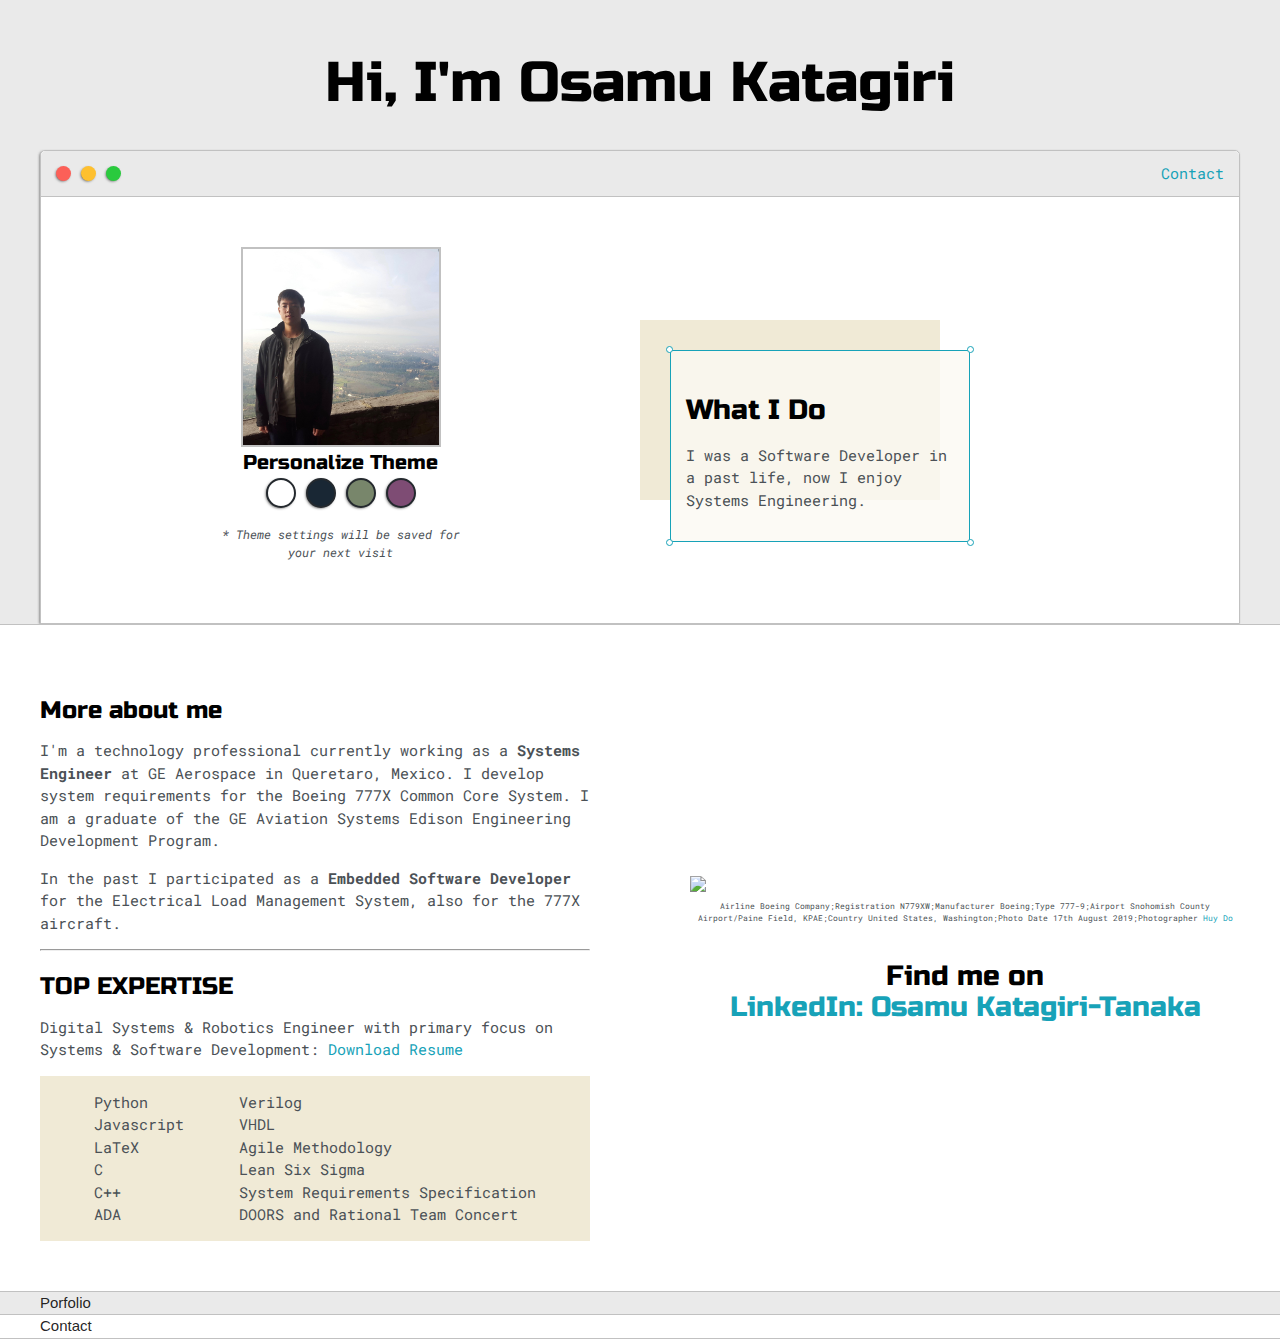
==== index.html @ 232be029 "About Section" ====
<!DOCTYPE html>
<html lang="en">
<head>
  <meta http-equiv="Content-Type" content="text/html; charset=UTF-8"/>
  <meta name="viewport" content="width=device-width, initial-scale=1, maximum-scale=1.0"/>
  <title>Osamu Katagiri</title>

  <!-- CSS  -->
  <link href="https://fonts.googleapis.com/icon?family=Material+Icons" rel="stylesheet">
  <link href="css/materialize.css" type="text/css" rel="stylesheet" media="screen,projection"/>
  <link href="css/style.css" type="text/css" rel="stylesheet" media="screen,projection"/>
  
  <link href="https://fonts.googleapis.com/css2?family=Russo+One&display=swap" rel="stylesheet">
  <link href="https://fonts.googleapis.com/css2?family=Roboto+Mono:wght@500&family=Russo+One&display=swap" rel="stylesheet">
  <link rel="stylesheet" type="text/css" href="css/default.css">
</head>

<body>

  <section class="s1">
    <div class="main-container">

      <div class="greeting-wrapper">
        <h1>Hi, I'm Osamu Katagiri</h1>
      </div>

      <div class="intro-wrapper">
        <div class="nav-wrapper">

          <div class="dots-wrapper">
            <div id="dot-1" class="browser-dot"></div>
            <div id="dot-2" class="browser-dot"></div>
            <div id="dot-3" class="browser-dot"></div>
          </div>

          <ul id="navigation">
            <li><a href="#">Contact</a></li>
          </ul>
        </div>

        <div class="left-column">
          <img id="profile_pic" src="images/meFiesole.jpg">
          <h5 style="text-align: center; line-height: 0;">Personalize Theme</h5>

          <div id="theme-options-wrapper">
            <div id="light-mode" class="theme-dot"></div>
            <div id="blue-mode" class="theme-dot"></div>
            <div id="green-mode" class="theme-dot"></div>
            <div id="purple-mode" class="theme-dot"></div>
          </div>

          <p id="settings-note">* Theme settings will be saved for<br>your next visit</p>
        </div>

        <div class="right-column">

          <div id="preview-shadow">
            <div id="preview">
                <div id="corner-tl" class="corner"></div>
                <div id="corner-tr" class="corner"></div>
                <h3>What I Do</h3>
                <p>I was a Software Developer in a past life, now I enjoy Systems Engineering.</p>
                <div id="corner-br" class="corner"></div>
                <div id="corner-bl" class="corner"></div>
            </div>
          </div>
        </div>
      </div>
    </div>
  </section>

  <section class="s2">
    <div class="main-container">
      <div class="about-wrapper">
        <div class="about-me">
          <h4>More about me</h4>
          <p>I'm a technology professional currently working as a <b>Systems Engineer</b> at GE Aerospace in Queretaro, Mexico. I develop system requirements for the Boeing 777X Common Core System. I am a graduate of the GE Aviation Systems Edison Engineering Development Program.</p>
          <p>In the past I participated as a <b>Embedded Software Developer</b> for the Electrical Load Management System, also for the 777X aircraft.</p>

          <hr>

          <h4>TOP EXPERTISE</h4>
          <p>Digital Systems & Robotics Engineer with primary focus on Systems & Software Development: <a target="_blank" href="pdf/CV_OsamuKatagiri_Nov2022.pdf">Download Resume</a></p>

          <div id="skills">
            <ul>
              <li>Python</li>
              <li>Javascript</li>
              <li>LaTeX</li>
              <li>C</li>
              <li>C++</li>
              <li>ADA</li>
            </ul>

            <ul>
              <li>Verilog</li>
              <li>VHDL</li>
              <li>Agile Methodology</li>
              <li>Lean Six Sigma</li>
              <li>System Requirements Specification</li>
              <li>DOORS and Rational Team Concert</li>
            </ul>
          </div>
        </div>

        <div class="social-links">
          <img id="social_img" src="images/Boeing_777_9X_20.jpg">
          <p style="font-size: 8px;">Airline Boeing Company;Registration N779XW;Manufacturer Boeing;Type 777-9;Airport Snohomish County Airport/Paine Field, KPAE;Country United States, Washington;Photo Date 17th August 2019;Photographer <a target="_blank" href="https://www.v1images.com/photographer/huy-do/">Huy Do</a></p>
          <h3>Find me on <br> <a target="_blank" href="https://www.linkedin.com/in/osamu-k-84b2b940">LinkedIn: Osamu Katagiri-Tanaka</a></h3>
        </div>
      </div>
    </div>
  </section>

  <section class="s1">
    <div class="main-container">
      Porfolio
    </div>
  </section>

  <section class="s2">
    <div class="main-container">
      Contact
    </div>
  </section>

  <!--  Scripts-->
  <script src="https://code.jquery.com/jquery-2.1.1.min.js"></script>
  <script src="js/materialize.js"></script>
  <script src="js/init.js"></script>

  </body>
</html>
---- css/style.css ----
/* Custom Stylesheet */
/**
 * Use this file to override Materialize files so you can update
 * the core Materialize files in the future
 *
 * Made By MaterializeCSS.com
 */

.icon-block {
  padding: 0 15px;
}
.icon-block .material-icons {
	font-size: inherit;
}
---- css/default.css ----
:root{
    --mainColor:#eaeaea;
    --secondaryColor:#fff;

    --borderColor:#c1c1c1;

    --mainText:black;
    --secondaryText:#4b5156;

    --themeDotBorder:#24292e;

    --previewBg:rgb(251,249,243,0.8);
    --lightBlue:#17a2b8;
    --previewShadow:#f0ead6;
}

html, body{
    padding: 0;
    margin: 0;
}

h1, h2, h3, h4, h5, h6, strong{
    color: var(--mainText);
    font-family: 'Russo One', sans-serif;
    font-weight: 500;
}

p, li, span, label, input, textarea{
    color: var(--secondaryText);
    font-family: 'Roboto Mono', monospace;
}

a{
    text-decoration: none;
    color: var(--lightBlue);
}

ul{
    list-style: none;
}

h1 {font-size: 56px;}
h2 {font-size: 36px;}
h3 {font-size: 28px;}
h4 {font-size: 24px;}
h5 {font-size: 20px;}
h6 {font-size: 16px;}

.s1{
    background-color: var(--mainColor);
    border-bottom: 1px solid var(--borderColor);
    overflow: auto;
}

.s2{
    background-color: var(--secondaryColor);
    border-bottom: 1px solid var(--borderColor);
    overflow: auto;
}

.main-container{
    width: 1200px;
    margin: 0 auto;
}

.greeting-wrapper{
    display: grid;
    text-align: center;
    align-content: center;
    min-height: 10em;
}

.intro-wrapper{
    background-color: var(--secondaryColor);
    border: 1px solid var(--borderColor);
    border-radius: 5px 5px 0 0;

    -webkit-box-shadow: -1px 1px 3px -1px rgba(0,0,0,0.75);
    -moz-box-shadow: -1px 1px 3px -1px rgba(0,0,0,0.75);
    box-shadow: -1px 1px 3px -1px rgba(0,0,0,0.75);

    display: grid;
    grid-template-columns: 1fr 1fr;
    grid-template-areas:
        'nav-wrapper nav-wrapper'
        'left-column right-column'
    ;
}

.nav-wrapper{
    border-radius: 5px 5px 0 0;
    grid-area: nav-wrapper;
    border-bottom: 1px solid var(--borderColor);
    display: flex;
    justify-content: space-between;
    align-items: center;
    background-color: var(--mainColor);
}

#navigation{
    margin: 0;
    padding: 10px;
}

#navigation li{
    display: inline-block;
    margin-right: 5px;
    margin-left: 5px;
}

.dots-wrapper{
    display: flex;
    padding: 10px;
}

#dot-1{
    background-color: #fc6058;
}

#dot-2{
    background-color: #fec02f;
}

#dot-3{
    background-color: #2aca3e;
}

.browser-dot{
    background-color: black;
    height: 15px;
    width: 15px;
    border-radius: 50%;
    margin: 5px;

    -webkit-box-shadow: -1px 1px 3px -1px rgba(0,0,0,0.75);
    -moz-box-shadow: -1px 1px 3px -1px rgba(0,0,0,0.75);
    box-shadow: -1px 1px 3px -1px rgba(0,0,0,0.75);
}

.left-column{
    grid-area: left-column;
    padding-top: 50px;
    padding-bottom: 50px;
}

#profile_pic{
    display: block;
    margin: 0 auto;

    height: 200px;
    width: 200px;
    object-fit: cover;
    border: 2px solid var(--borderColor);
}

#theme-options-wrapper{
    display: flex;
    justify-content: center;
}

.theme-dot{
    height: 30px;
    width: 30px;
    background-color: black;
	border-radius: 50%;

    margin: 5px;
    border: 2px solid var(--themeDotBorder);

    -webkit-box-shadow: -1px 1px 3px -1px rgba(0,0,0,0.75);
    -moz-box-shadow: -1px 1px 3px -1px rgba(0,0,0,0.75);
    box-shadow: -1px 1px 3px -1px rgba(0,0,0,0.75);

    cursor: pointer;
}

.theme-dot:hover{
    height: 35px;
    width: 35px;
    border-width: 5px;
}

#light-mode{
    background-color: #fff;
}

#blue-mode{
    background-color: #192734;
}

#green-mode{
    background-color: #78866b;
}

#purple-mode{
    background-color: #7e4c74;
}

#settings-note{
    font-size: 12px;
    font-style: italic;
    text-align: center;
}

.right-column{
    grid-area: right-column;
    display: grid;
    align-content: center;

    padding-top: 50px;
    padding-bottom: 50px;
}

#preview-shadow{
    background-color: var(--previewShadow);
    width: 300px;
    height: 180px;
    padding-left: 30px;
    padding-top: 30px;
}

#preview{
    width: 300px;
    border: 1.5px solid var(--lightBlue);
    background-color: var(--previewBg);
    padding: 15px;
    position: relative;
}

.corner{
    width: 7px;
    height: 7px;
    border-radius: 50%;
    border: 1.5px solid var(--lightBlue);
    background-color: #fff;
    position: absolute;
}

#corner-tl{
    top: -5px;
    left: -5px;
}

#corner-tr{
    top: -5px;
    right: -5px;
}

#corner-br{
    bottom: -5px;
    right: -5px;
}

#corner-bl{
    bottom: -5px;
    left: -5px;
}

.about-wrapper{
    display: grid;
    grid-template-columns: repeat(auto-fit, minmax(320px, 1fr));
    padding-top: 50px;
    padding-bottom: 50px;
    gap: 100px;
}

#skills{
    display: flex;
    justify-content: space-evenly;
    background-color: var(--previewShadow);
}

.social-links{
    display: grid;
    align-content: center;
    text-align: center;
}

#social_img{
    width: 100%;
}

@media screen and (max-width: 1200px) {
    .main-container{
        width: 95%;
    }
}

@media screen and (max-width: 800px) {
    .intro-wrapper{
        grid-template-columns: 1fr;
        grid-template-areas:
            'nav-wrapper'
            'left-column'
            'right-column'
        ;
    }

    .right-column{
        justify-content: center;
    }
}
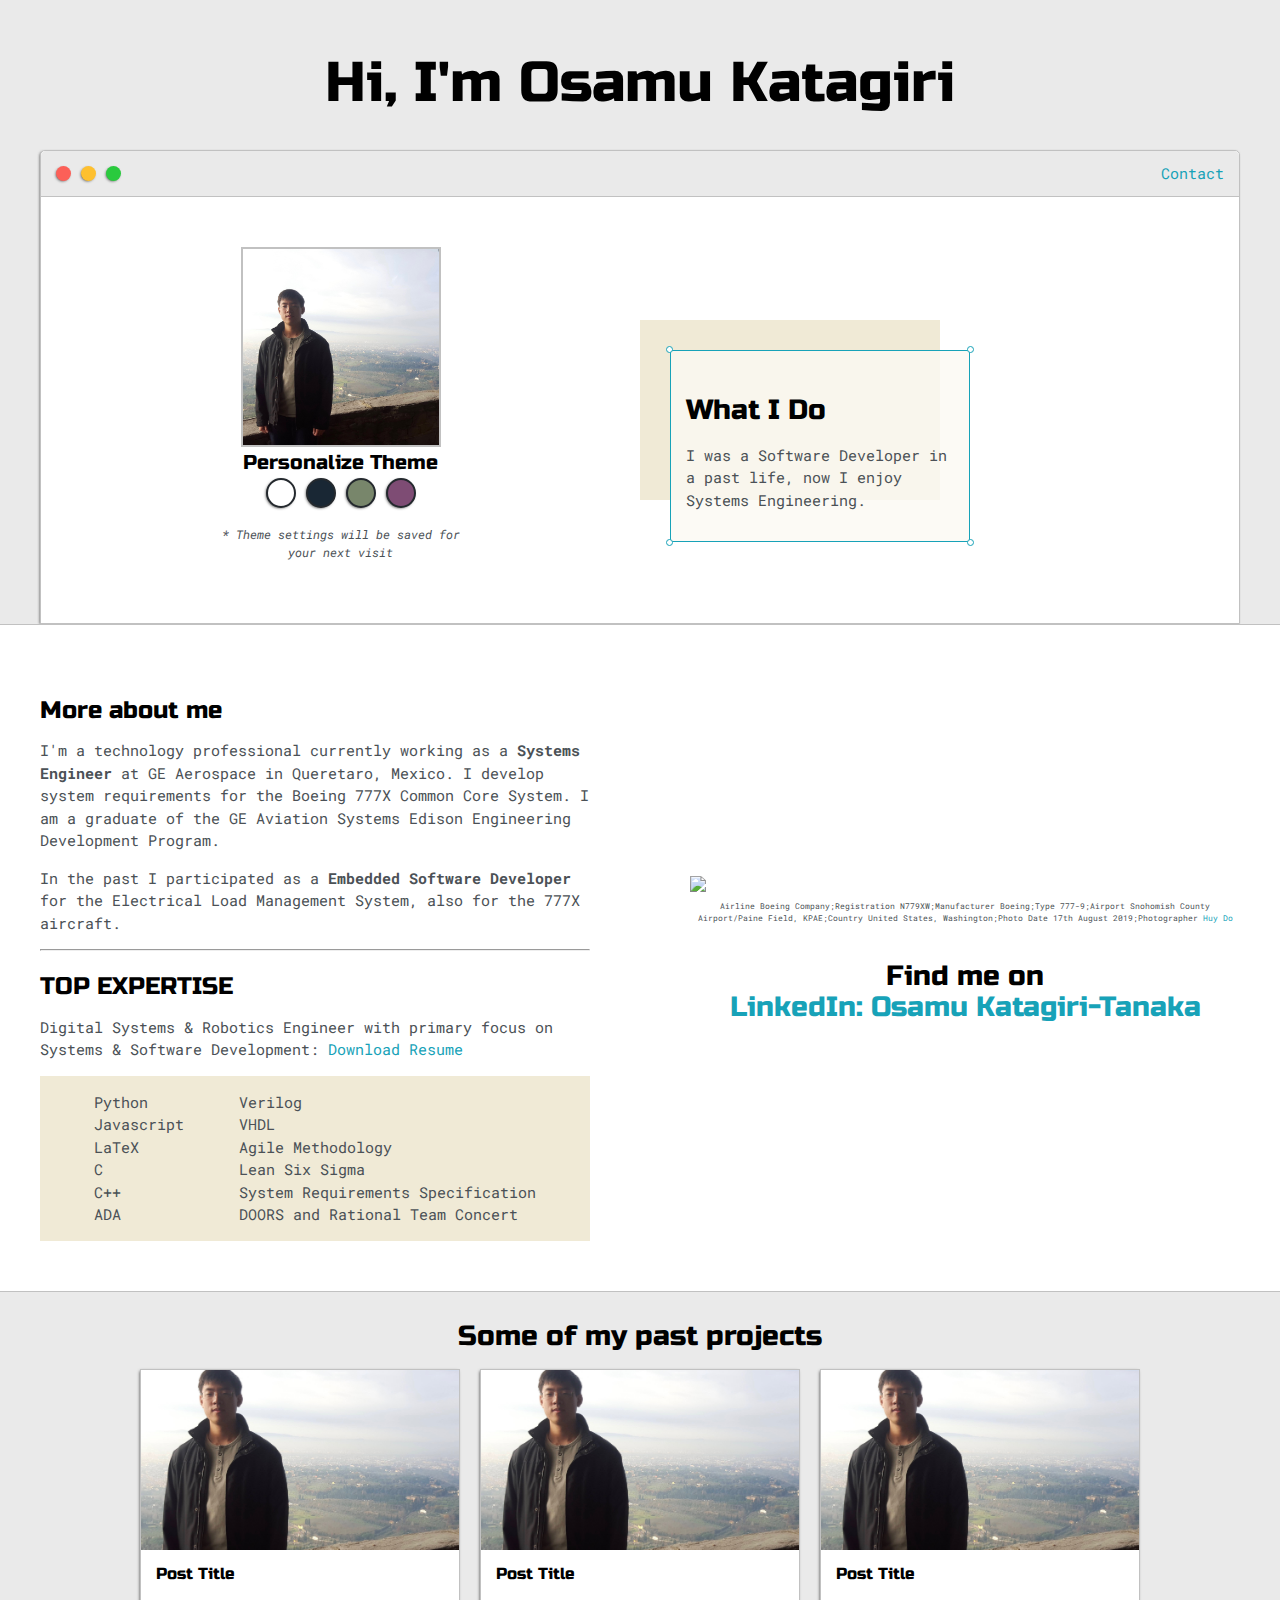
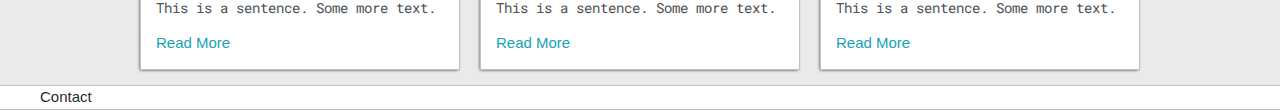
==== commit 6156cfd8: "portfolio template" ====
--- a/index.html
+++ b/index.html
@@ -114,7 +114,44 @@
 
   <section class="s1">
     <div class="main-container">
-      Porfolio
+      <h3 style="text-align: center; ">Some of my past projects</h3>
+
+      <div class="post-wrapper">
+
+        <div>
+          <div class="post">
+            <img class="thumbnail" src="images/meFiesole.jpg">
+            <div class="post-preview">
+              <h6 class="post-title">Post Title</h6>
+              <p class="post-intro">This is a sentence. Some more text.</p>
+              <a href="#">Read More</a>
+            </div>
+          </div>
+        </div>
+
+        <div>
+          <div class="post">
+            <img class="thumbnail" src="images/meFiesole.jpg">
+            <div class="post-preview">
+              <h6 class="post-title">Post Title</h6>
+              <p class="post-intro">This is a sentence. Some more text.</p>
+              <a href="#">Read More</a>
+            </div>
+          </div>
+        </div>
+
+        <div>
+          <div class="post">
+            <img class="thumbnail" src="images/meFiesole.jpg">
+            <div class="post-preview">
+              <h6 class="post-title">Post Title</h6>
+              <p class="post-intro">This is a sentence. Some more text.</p>
+              <a href="#">Read More</a>
+            </div>
+          </div>
+        </div>
+
+      </div>
     </div>
   </section>
 
--- a/css/default.css
+++ b/css/default.css
@@ -278,6 +278,43 @@
 
 #social_img{
     width: 100%;
+}
+
+.post-wrapper{
+    display: grid;
+    grid-template-columns: repeat(auto-fit, 320px);
+    gap: 20px;
+    justify-content: center;
+    padding-bottom: 15px;
+}
+
+.post{
+    border: 1px solid var(--borderColor);
+    -webkit-box-shadow: -1px 1px 3px -1px rgba(0,0,0,0.75);
+    -moz-box-shadow: -1px 1px 3px -1px rgba(0,0,0,0.75);
+    box-shadow: -1px 1px 3px -1px rgba(0,0,0,0.75);
+}
+
+.thumbnail{
+    display: block;
+    width: 100%;
+    height: 180px;
+    object-fit: cover;
+}
+
+.post-preview{
+    background-color: #fff;
+    padding: 15px;
+}
+
+.post-title{
+    color: black;
+    margin: 0;
+}
+
+.post-intro{
+    color: #4b5156;
+    font-size: 14px;
 }
 
 @media screen and (max-width: 1200px) {
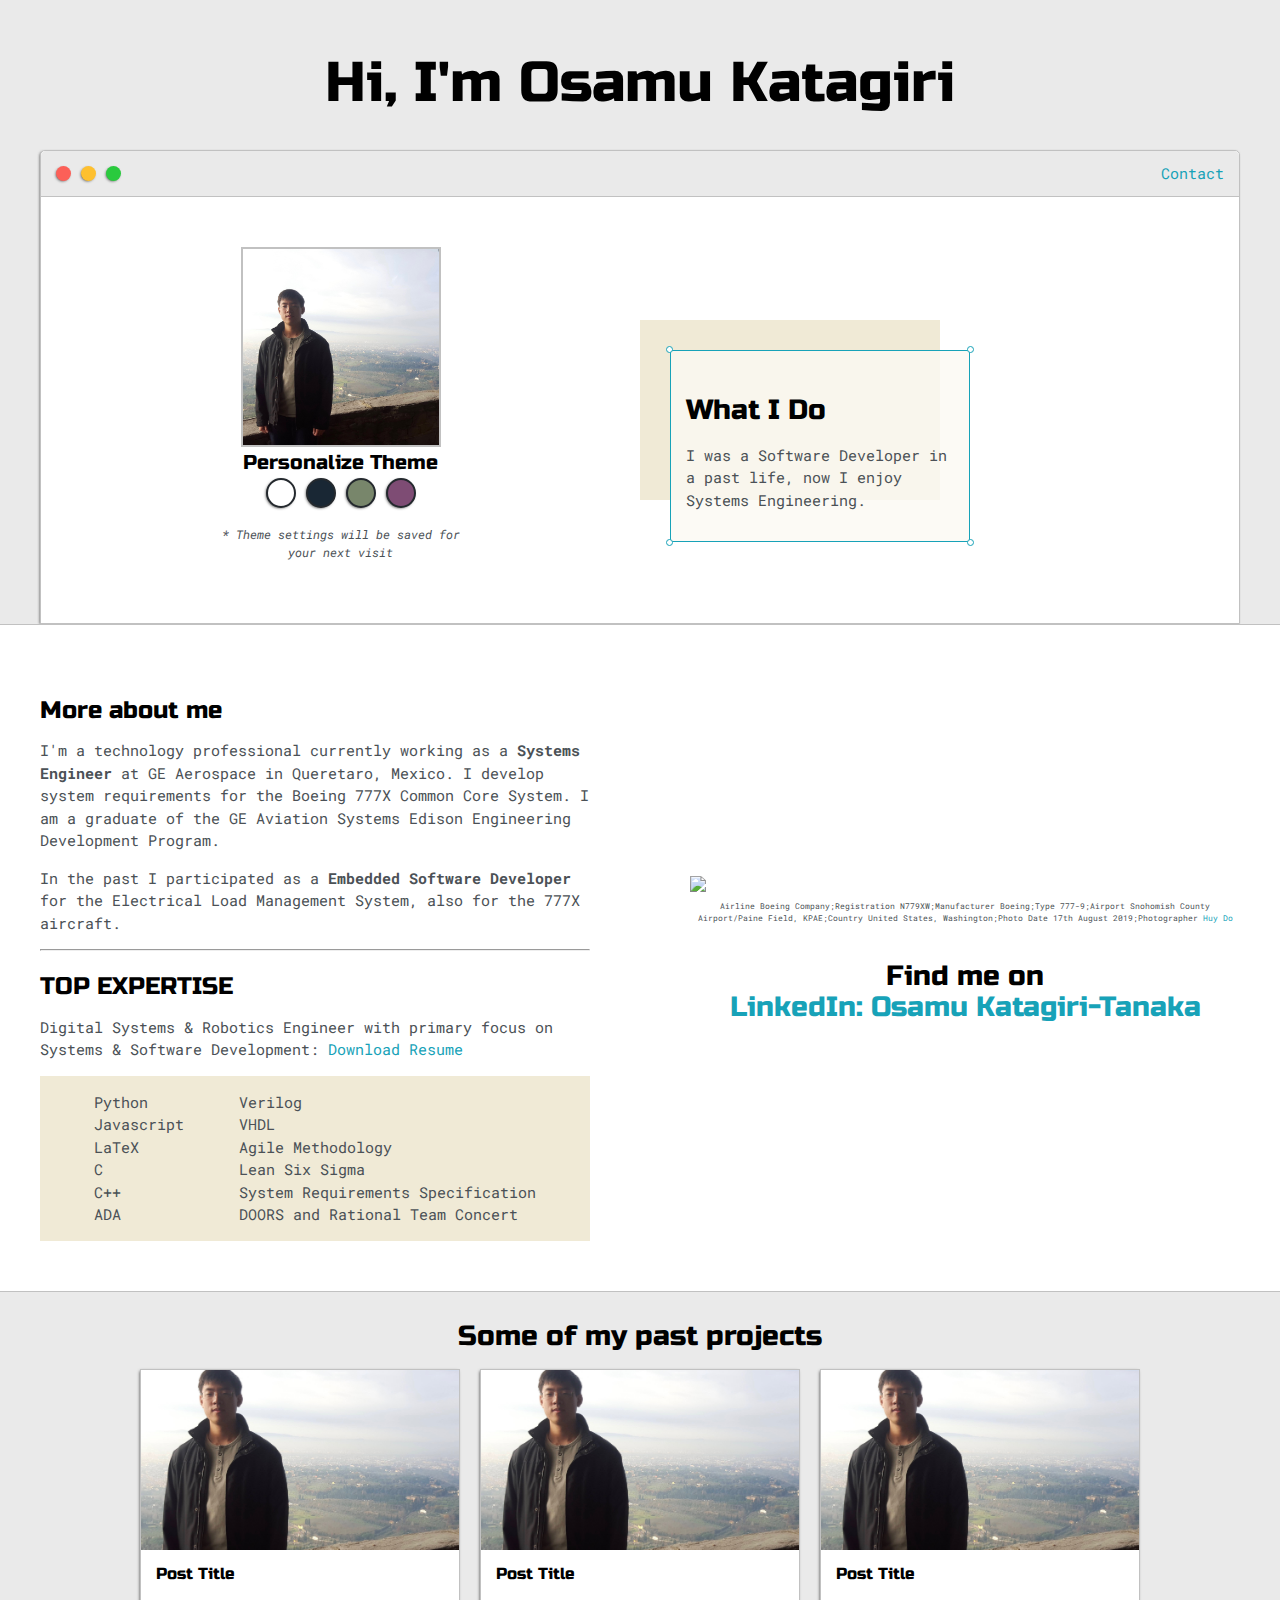
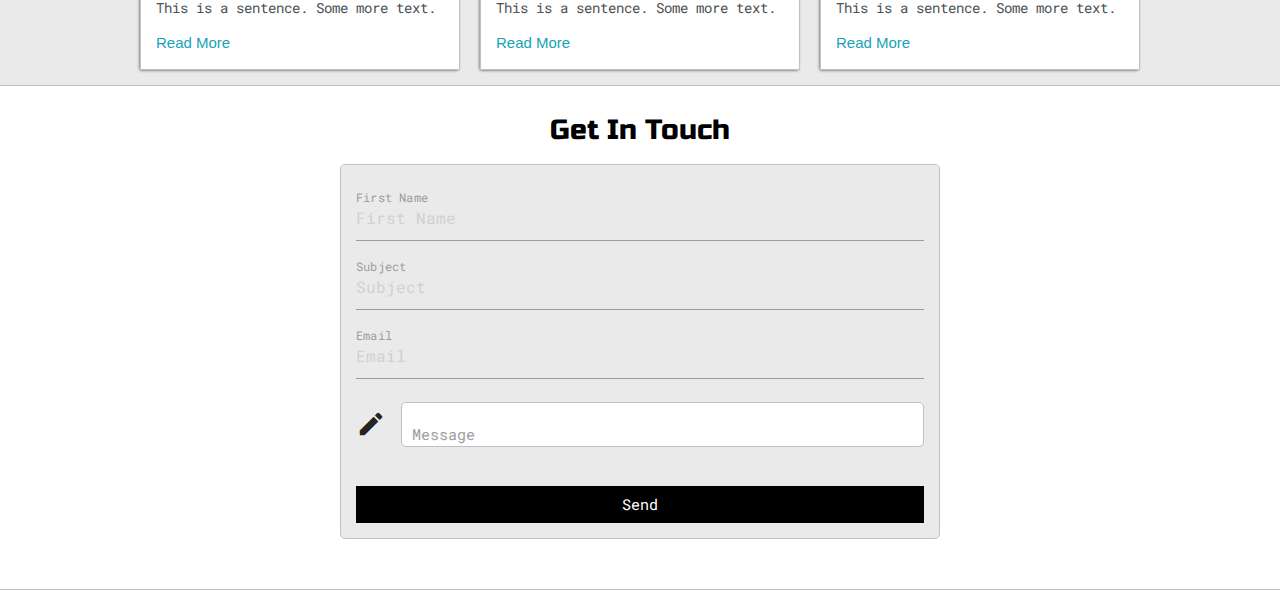
==== commit c24e6388: "Contact Form" ====
--- a/index.html
+++ b/index.html
@@ -157,7 +157,33 @@
 
   <section class="s2">
     <div class="main-container">
-      Contact
+      <h3 style="text-align: center; ">Get In Touch</h3>
+
+      <form id="contact-form">
+
+        <div class="input-field">
+          <input placeholder="First Name" id="name" class="input-field" type="text" name="name">
+          <label for="name">First Name</label>
+        </div>
+
+        <div class="input-field">
+          <input placeholder="Subject" id="subject" class="input-field" type="text" name="subject">
+          <label for="name">Subject</label>
+        </div>
+
+        <div class="input-field">
+          <input placeholder="Email" id="email" class="input-field" type="text" name="email">
+          <label for="name">Email</label>
+        </div>
+
+        <div class="input-field col s6">
+          <i class="material-icons prefix">mode_edit</i>
+          <textarea id="message-box" class="materialize-textarea" name="message"></textarea>
+          <label for="message-box">Message</label>
+        </div>
+
+        <input id="submit-btn" type="submit" value="Send">
+      </form>
     </div>
   </section>
 
--- a/css/default.css
+++ b/css/default.css
@@ -1,17 +1,14 @@
 :root{
     --mainColor:#eaeaea;
     --secondaryColor:#fff;
-
     --borderColor:#c1c1c1;
-
     --mainText:black;
     --secondaryText:#4b5156;
-
     --themeDotBorder:#24292e;
-
     --previewBg:rgb(251,249,243,0.8);
     --lightBlue:#17a2b8;
     --previewShadow:#f0ead6;
+    --buttonColor:black;
 }
 
 html, body{
@@ -321,6 +318,46 @@
     .main-container{
         width: 95%;
     }
+}
+
+#contact-form{
+    display: block;
+    max-width: 600px;
+    margin: 0 auto;
+    border: 1px solid var(--borderColor);
+    padding: 15px;
+    border-radius: 5px;
+    background-color: var(--mainColor);
+    margin-bottom: 50px;
+}
+
+#contact-form label{
+    line-height: 2.7em;
+}
+
+#contact-form textarea{
+    /*min-height: 100px;*/
+    font-size: 14px;
+}
+
+#message-box{
+    /*width: 100%;*/
+    padding-top: 10px;
+    padding-bottom: 10px;
+    background-color: var(--secondaryColor);
+    border-radius: 5px;
+    border: 1px solid var(--borderColor);
+    font-size: 14px;
+}
+
+#submit-btn{
+    margin-top: 10px;
+    width: 100%;
+    padding-top: 10px;
+    padding-bottom: 10px;
+    color: #fff;
+    background-color: var(--buttonColor);
+    border: none;
 }
 
 @media screen and (max-width: 800px) {
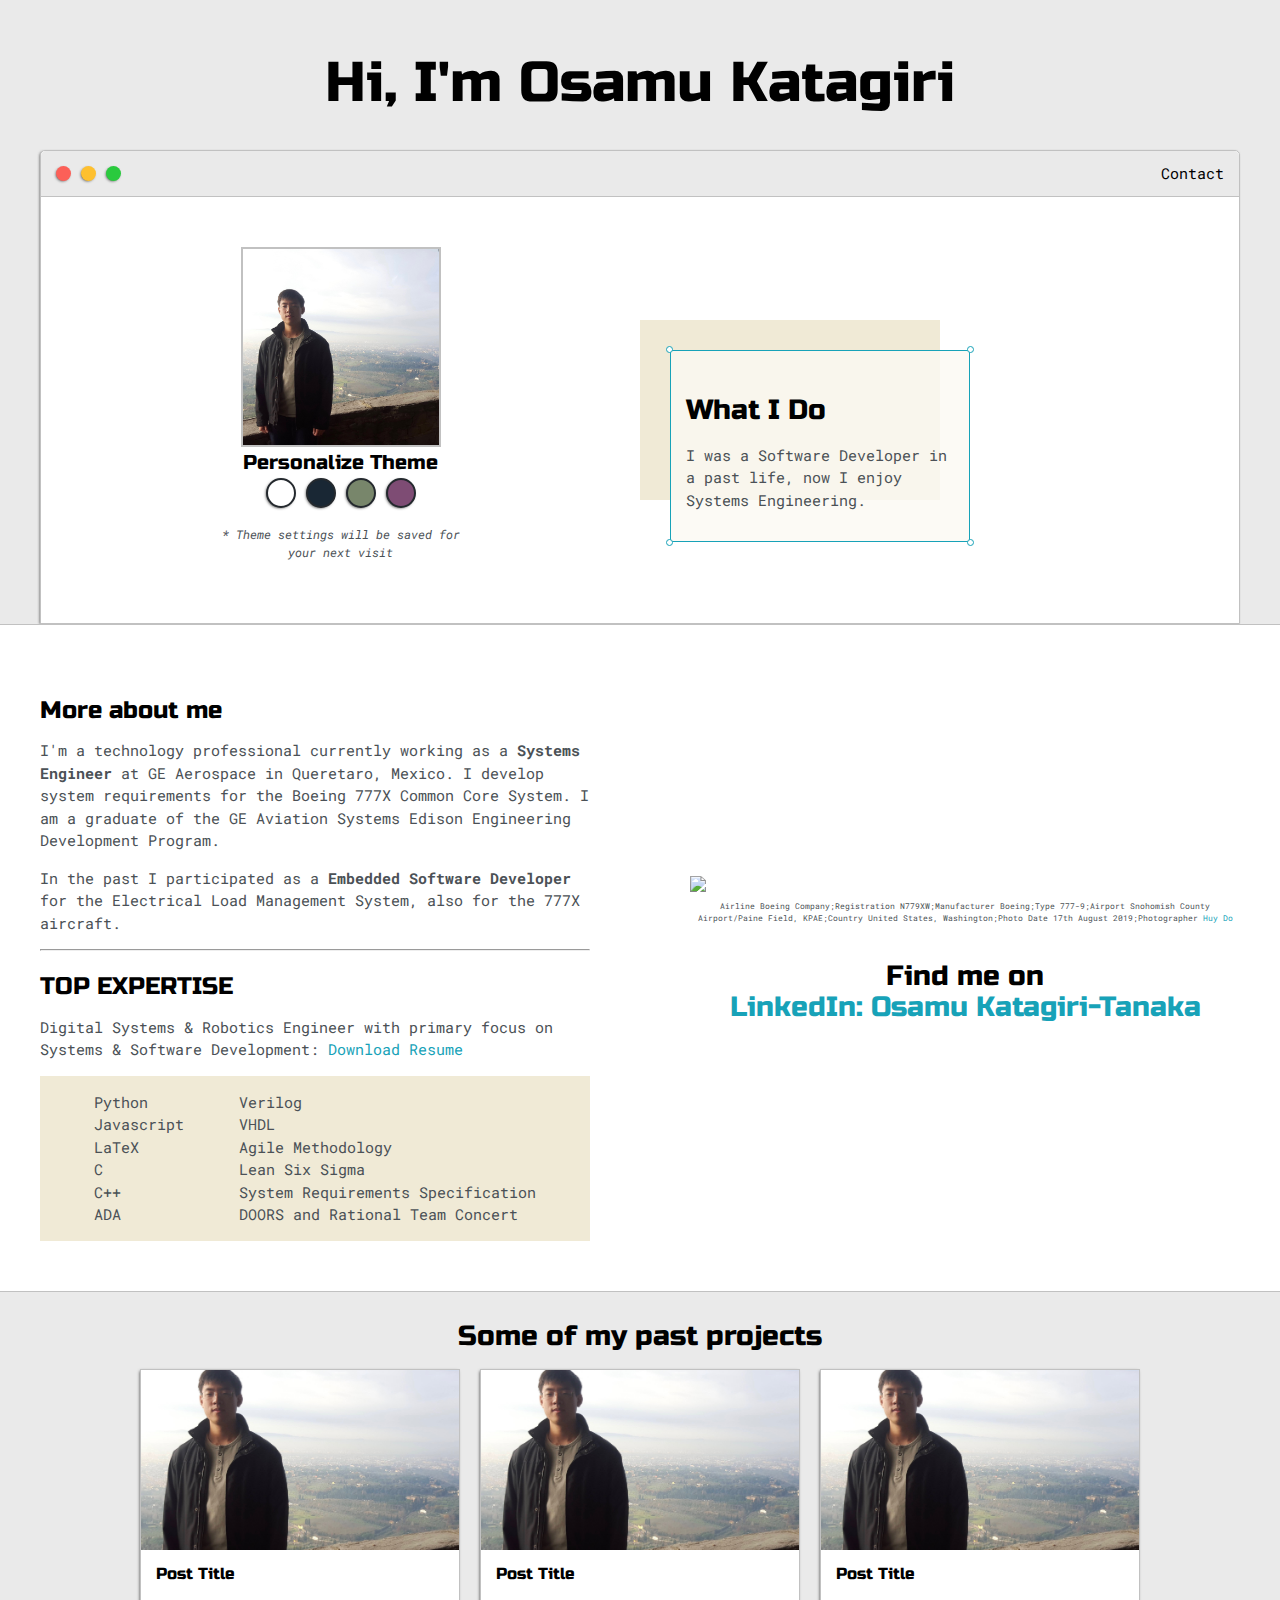
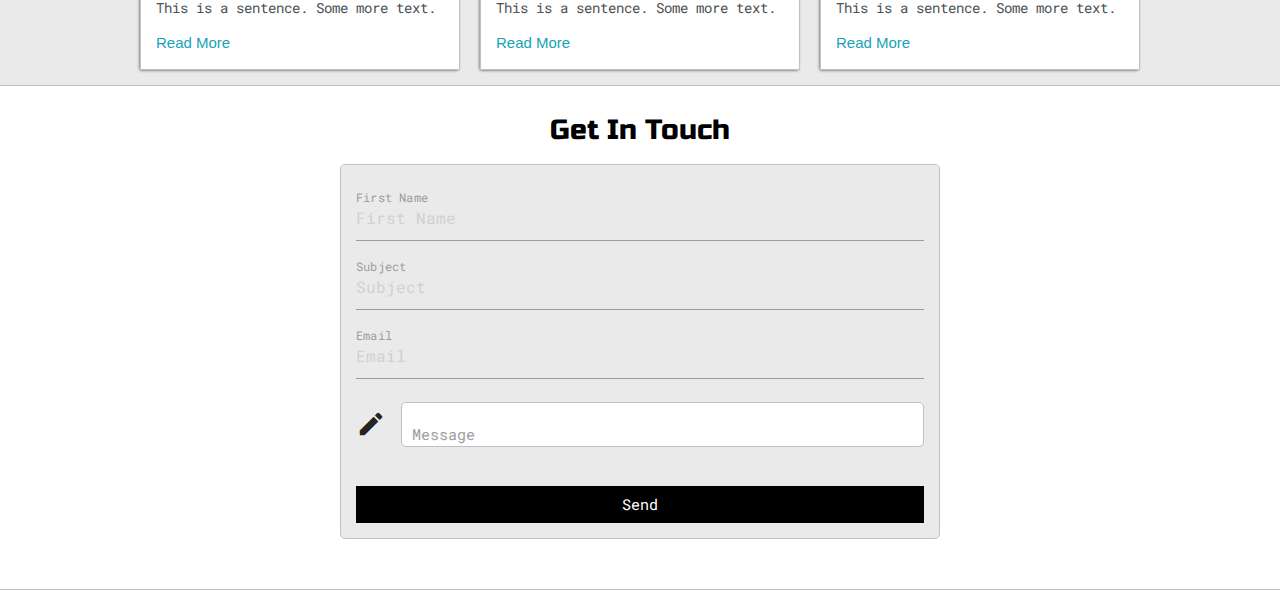
==== commit 75d19fe6: "Changing Themes" ====
--- a/index.html
+++ b/index.html
@@ -1,18 +1,21 @@
 <!DOCTYPE html>
 <html lang="en">
+
 <head>
-  <meta http-equiv="Content-Type" content="text/html; charset=UTF-8"/>
-  <meta name="viewport" content="width=device-width, initial-scale=1, maximum-scale=1.0"/>
+  <meta http-equiv="Content-Type" content="text/html; charset=UTF-8" />
+  <meta name="viewport" content="width=device-width, initial-scale=1, maximum-scale=1.0" />
   <title>Osamu Katagiri</title>
 
   <!-- CSS  -->
   <link href="https://fonts.googleapis.com/icon?family=Material+Icons" rel="stylesheet">
-  <link href="css/materialize.css" type="text/css" rel="stylesheet" media="screen,projection"/>
-  <link href="css/style.css" type="text/css" rel="stylesheet" media="screen,projection"/>
-  
+  <link href="css/materialize.css" type="text/css" rel="stylesheet" media="screen,projection" />
+  <link href="css/style.css" type="text/css" rel="stylesheet" media="screen,projection" />
+
   <link href="https://fonts.googleapis.com/css2?family=Russo+One&display=swap" rel="stylesheet">
-  <link href="https://fonts.googleapis.com/css2?family=Roboto+Mono:wght@500&family=Russo+One&display=swap" rel="stylesheet">
+  <link href="https://fonts.googleapis.com/css2?family=Roboto+Mono:wght@500&family=Russo+One&display=swap"
+    rel="stylesheet">
   <link rel="stylesheet" type="text/css" href="css/default.css">
+  <link id="theme-style" rel="stylesheet" type="text/css" href="">
 </head>
 
 <body>
@@ -43,10 +46,10 @@
           <h5 style="text-align: center; line-height: 0;">Personalize Theme</h5>
 
           <div id="theme-options-wrapper">
-            <div id="light-mode" class="theme-dot"></div>
-            <div id="blue-mode" class="theme-dot"></div>
-            <div id="green-mode" class="theme-dot"></div>
-            <div id="purple-mode" class="theme-dot"></div>
+            <div data-mode="light" id="light-mode" class="theme-dot"></div>
+            <div data-mode="blue" id="blue-mode" class="theme-dot"></div>
+            <div data-mode="green" id="green-mode" class="theme-dot"></div>
+            <div data-mode="purple" id="purple-mode" class="theme-dot"></div>
           </div>
 
           <p id="settings-note">* Theme settings will be saved for<br>your next visit</p>
@@ -56,12 +59,12 @@
 
           <div id="preview-shadow">
             <div id="preview">
-                <div id="corner-tl" class="corner"></div>
-                <div id="corner-tr" class="corner"></div>
-                <h3>What I Do</h3>
-                <p>I was a Software Developer in a past life, now I enjoy Systems Engineering.</p>
-                <div id="corner-br" class="corner"></div>
-                <div id="corner-bl" class="corner"></div>
+              <div id="corner-tl" class="corner"></div>
+              <div id="corner-tr" class="corner"></div>
+              <h3>What I Do</h3>
+              <p>I was a Software Developer in a past life, now I enjoy Systems Engineering.</p>
+              <div id="corner-br" class="corner"></div>
+              <div id="corner-bl" class="corner"></div>
             </div>
           </div>
         </div>
@@ -74,13 +77,17 @@
       <div class="about-wrapper">
         <div class="about-me">
           <h4>More about me</h4>
-          <p>I'm a technology professional currently working as a <b>Systems Engineer</b> at GE Aerospace in Queretaro, Mexico. I develop system requirements for the Boeing 777X Common Core System. I am a graduate of the GE Aviation Systems Edison Engineering Development Program.</p>
-          <p>In the past I participated as a <b>Embedded Software Developer</b> for the Electrical Load Management System, also for the 777X aircraft.</p>
+          <p>I'm a technology professional currently working as a <b>Systems Engineer</b> at GE Aerospace in Queretaro,
+            Mexico. I develop system requirements for the Boeing 777X Common Core System. I am a graduate of the GE
+            Aviation Systems Edison Engineering Development Program.</p>
+          <p>In the past I participated as a <b>Embedded Software Developer</b> for the Electrical Load Management
+            System, also for the 777X aircraft.</p>
 
           <hr>
 
           <h4>TOP EXPERTISE</h4>
-          <p>Digital Systems & Robotics Engineer with primary focus on Systems & Software Development: <a target="_blank" href="pdf/CV_OsamuKatagiri_Nov2022.pdf">Download Resume</a></p>
+          <p>Digital Systems & Robotics Engineer with primary focus on Systems & Software Development: <a
+              target="_blank" href="pdf/CV_OsamuKatagiri_Nov2022.pdf">Download Resume</a></p>
 
           <div id="skills">
             <ul>
@@ -105,8 +112,11 @@
 
         <div class="social-links">
           <img id="social_img" src="images/Boeing_777_9X_20.jpg">
-          <p style="font-size: 8px;">Airline Boeing Company;Registration N779XW;Manufacturer Boeing;Type 777-9;Airport Snohomish County Airport/Paine Field, KPAE;Country United States, Washington;Photo Date 17th August 2019;Photographer <a target="_blank" href="https://www.v1images.com/photographer/huy-do/">Huy Do</a></p>
-          <h3>Find me on <br> <a target="_blank" href="https://www.linkedin.com/in/osamu-k-84b2b940">LinkedIn: Osamu Katagiri-Tanaka</a></h3>
+          <p style="font-size: 8px;">Airline Boeing Company;Registration N779XW;Manufacturer Boeing;Type 777-9;Airport
+            Snohomish County Airport/Paine Field, KPAE;Country United States, Washington;Photo Date 17th August
+            2019;Photographer <a target="_blank" href="https://www.v1images.com/photographer/huy-do/">Huy Do</a></p>
+          <h3>Find me on <br> <a target="_blank" href="https://www.linkedin.com/in/osamu-k-84b2b940">LinkedIn: Osamu
+              Katagiri-Tanaka</a></h3>
         </div>
       </div>
     </div>
@@ -124,7 +134,7 @@
             <div class="post-preview">
               <h6 class="post-title">Post Title</h6>
               <p class="post-intro">This is a sentence. Some more text.</p>
-              <a href="#">Read More</a>
+              <a href="post.html">Read More</a>
             </div>
           </div>
         </div>
@@ -135,7 +145,7 @@
             <div class="post-preview">
               <h6 class="post-title">Post Title</h6>
               <p class="post-intro">This is a sentence. Some more text.</p>
-              <a href="#">Read More</a>
+              <a href="post.html">Read More</a>
             </div>
           </div>
         </div>
@@ -146,7 +156,7 @@
             <div class="post-preview">
               <h6 class="post-title">Post Title</h6>
               <p class="post-intro">This is a sentence. Some more text.</p>
-              <a href="#">Read More</a>
+              <a href="post.html">Read More</a>
             </div>
           </div>
         </div>
@@ -191,6 +201,8 @@
   <script src="https://code.jquery.com/jquery-2.1.1.min.js"></script>
   <script src="js/materialize.js"></script>
   <script src="js/init.js"></script>
-
-  </body>
-</html>
+  <script type="text/Javascript" src="js/themeScript.js"></script>
+
+</body>
+
+</html>--- a/css/default.css
+++ b/css/default.css
@@ -1,80 +1,113 @@
-:root{
-    --mainColor:#eaeaea;
-    --secondaryColor:#fff;
-    --borderColor:#c1c1c1;
-    --mainText:black;
-    --secondaryText:#4b5156;
-    --themeDotBorder:#24292e;
-    --previewBg:rgb(251,249,243,0.8);
-    --lightBlue:#17a2b8;
-    --previewShadow:#f0ead6;
-    --buttonColor:black;
-}
-
-html, body{
+:root {
+    --mainColor: #eaeaea;
+    --secondaryColor: #fff;
+    --borderColor: #c1c1c1;
+    --mainText: black;
+    --secondaryText: #4b5156;
+    --themeDotBorder: #24292e;
+    --previewBg: rgb(251, 249, 243, 0.8);
+    --lightBlue: #17a2b8;
+    --previewShadow: #f0ead6;
+    --buttonColor: black;
+}
+
+html,
+body {
     padding: 0;
     margin: 0;
 }
 
-h1, h2, h3, h4, h5, h6, strong{
+body *{
+    transition: 0.3s;
+}
+
+h1,
+h2,
+h3,
+h4,
+h5,
+h6,
+strong {
     color: var(--mainText);
     font-family: 'Russo One', sans-serif;
     font-weight: 500;
 }
 
-p, li, span, label, input, textarea{
+p,
+li,
+span,
+label,
+input,
+textarea {
     color: var(--secondaryText);
     font-family: 'Roboto Mono', monospace;
 }
 
-a{
+a {
     text-decoration: none;
     color: var(--lightBlue);
 }
 
-ul{
+ul {
     list-style: none;
 }
 
-h1 {font-size: 56px;}
-h2 {font-size: 36px;}
-h3 {font-size: 28px;}
-h4 {font-size: 24px;}
-h5 {font-size: 20px;}
-h6 {font-size: 16px;}
-
-.s1{
+h1 {
+    font-size: 56px;
+}
+
+h2 {
+    font-size: 36px;
+}
+
+h3 {
+    font-size: 28px;
+}
+
+h4 {
+    font-size: 24px;
+}
+
+h5 {
+    font-size: 20px;
+}
+
+h6 {
+    font-size: 16px;
+}
+
+.s1 {
     background-color: var(--mainColor);
     border-bottom: 1px solid var(--borderColor);
     overflow: auto;
 }
 
-.s2{
+.s2 {
     background-color: var(--secondaryColor);
     border-bottom: 1px solid var(--borderColor);
     overflow: auto;
 }
 
-.main-container{
+.main-container {
     width: 1200px;
     margin: 0 auto;
 }
 
-.greeting-wrapper{
+.greeting-wrapper {
     display: grid;
     text-align: center;
     align-content: center;
     min-height: 10em;
 }
 
-.intro-wrapper{
+.intro-wrapper {
     background-color: var(--secondaryColor);
     border: 1px solid var(--borderColor);
     border-radius: 5px 5px 0 0;
 
-    -webkit-box-shadow: -1px 1px 3px -1px rgba(0,0,0,0.75);
-    -moz-box-shadow: -1px 1px 3px -1px rgba(0,0,0,0.75);
-    box-shadow: -1px 1px 3px -1px rgba(0,0,0,0.75);
+    -webkit-box-shadow: -1px 1px 3px -1px rgba(0, 0, 0, 0.75);
+    -moz-box-shadow: -1px 1px 3px -1px rgba(0, 0, 0, 0.75);
+    box-shadow: -1px 1px 3px -1px rgba(0, 0, 0, 0.75);
 
     display: grid;
     grid-template-columns: 1fr 1fr;
@@ -84,7 +117,7 @@
     ;
 }
 
-.nav-wrapper{
+.nav-wrapper {
     border-radius: 5px 5px 0 0;
     grid-area: nav-wrapper;
     border-bottom: 1px solid var(--borderColor);
@@ -94,53 +127,57 @@
     background-color: var(--mainColor);
 }
 
-#navigation{
+#navigation {
     margin: 0;
     padding: 10px;
 }
 
-#navigation li{
+#navigation li {
     display: inline-block;
     margin-right: 5px;
     margin-left: 5px;
 }
 
-.dots-wrapper{
+#navigation a{
+    color: var(--mainText);
+}
+
+.dots-wrapper {
     display: flex;
     padding: 10px;
 }
 
-#dot-1{
+#dot-1 {
     background-color: #fc6058;
 }
 
-#dot-2{
+#dot-2 {
     background-color: #fec02f;
 }
 
-#dot-3{
+#dot-3 {
     background-color: #2aca3e;
 }
 
-.browser-dot{
+.browser-dot {
     background-color: black;
     height: 15px;
     width: 15px;
     border-radius: 50%;
     margin: 5px;
 
-    -webkit-box-shadow: -1px 1px 3px -1px rgba(0,0,0,0.75);
-    -moz-box-shadow: -1px 1px 3px -1px rgba(0,0,0,0.75);
-    box-shadow: -1px 1px 3px -1px rgba(0,0,0,0.75);
-}
-
-.left-column{
+    -webkit-box-shadow: -1px 1px 3px -1px rgba(0, 0, 0, 0.75);
+    -moz-box-shadow: -1px 1px 3px -1px rgba(0, 0, 0, 0.75);
+    box-shadow: -1px 1px 3px -1px rgba(0, 0, 0, 0.75);
+}
+
+.left-column {
     grid-area: left-column;
     padding-top: 50px;
     padding-bottom: 50px;
 }
 
-#profile_pic{
+#profile_pic {
     display: block;
     margin: 0 auto;
 
@@ -150,56 +187,56 @@
     border: 2px solid var(--borderColor);
 }
 
-#theme-options-wrapper{
+#theme-options-wrapper {
     display: flex;
     justify-content: center;
 }
 
-.theme-dot{
+.theme-dot {
     height: 30px;
     width: 30px;
     background-color: black;
-	border-radius: 50%;
+    border-radius: 50%;
 
     margin: 5px;
     border: 2px solid var(--themeDotBorder);
 
-    -webkit-box-shadow: -1px 1px 3px -1px rgba(0,0,0,0.75);
-    -moz-box-shadow: -1px 1px 3px -1px rgba(0,0,0,0.75);
-    box-shadow: -1px 1px 3px -1px rgba(0,0,0,0.75);
+    -webkit-box-shadow: -1px 1px 3px -1px rgba(0, 0, 0, 0.75);
+    -moz-box-shadow: -1px 1px 3px -1px rgba(0, 0, 0, 0.75);
+    box-shadow: -1px 1px 3px -1px rgba(0, 0, 0, 0.75);
 
     cursor: pointer;
 }
 
-.theme-dot:hover{
+.theme-dot:hover {
     height: 35px;
     width: 35px;
     border-width: 5px;
 }
 
-#light-mode{
+#light-mode {
     background-color: #fff;
 }
 
-#blue-mode{
+#blue-mode {
     background-color: #192734;
 }
 
-#green-mode{
+#green-mode {
     background-color: #78866b;
 }
 
-#purple-mode{
+#purple-mode {
     background-color: #7e4c74;
 }
 
-#settings-note{
+#settings-note {
     font-size: 12px;
     font-style: italic;
     text-align: center;
 }
 
-.right-column{
+.right-column {
     grid-area: right-column;
     display: grid;
     align-content: center;
@@ -208,7 +245,7 @@
     padding-bottom: 50px;
 }
 
-#preview-shadow{
+#preview-shadow {
     background-color: var(--previewShadow);
     width: 300px;
     height: 180px;
@@ -216,7 +253,7 @@
     padding-top: 30px;
 }
 
-#preview{
+#preview {
     width: 300px;
     border: 1.5px solid var(--lightBlue);
     background-color: var(--previewBg);
@@ -224,7 +261,7 @@
     position: relative;
 }
 
-.corner{
+.corner {
     width: 7px;
     height: 7px;
     border-radius: 50%;
@@ -233,27 +270,27 @@
     position: absolute;
 }
 
-#corner-tl{
+#corner-tl {
     top: -5px;
     left: -5px;
 }
 
-#corner-tr{
+#corner-tr {
     top: -5px;
     right: -5px;
 }
 
-#corner-br{
+#corner-br {
     bottom: -5px;
     right: -5px;
 }
 
-#corner-bl{
+#corner-bl {
     bottom: -5px;
     left: -5px;
 }
 
-.about-wrapper{
+.about-wrapper {
     display: grid;
     grid-template-columns: repeat(auto-fit, minmax(320px, 1fr));
     padding-top: 50px;
@@ -261,23 +298,23 @@
     gap: 100px;
 }
 
-#skills{
+#skills {
     display: flex;
     justify-content: space-evenly;
     background-color: var(--previewShadow);
 }
 
-.social-links{
+.social-links {
     display: grid;
     align-content: center;
     text-align: center;
 }
 
-#social_img{
+#social_img {
     width: 100%;
 }
 
-.post-wrapper{
+.post-wrapper {
     display: grid;
     grid-template-columns: repeat(auto-fit, 320px);
     gap: 20px;
@@ -285,42 +322,42 @@
     padding-bottom: 15px;
 }
 
-.post{
+.post {
     border: 1px solid var(--borderColor);
-    -webkit-box-shadow: -1px 1px 3px -1px rgba(0,0,0,0.75);
-    -moz-box-shadow: -1px 1px 3px -1px rgba(0,0,0,0.75);
-    box-shadow: -1px 1px 3px -1px rgba(0,0,0,0.75);
-}
-
-.thumbnail{
+    -webkit-box-shadow: -1px 1px 3px -1px rgba(0, 0, 0, 0.75);
+    -moz-box-shadow: -1px 1px 3px -1px rgba(0, 0, 0, 0.75);
+    box-shadow: -1px 1px 3px -1px rgba(0, 0, 0, 0.75);
+}
+
+.thumbnail {
     display: block;
     width: 100%;
     height: 180px;
     object-fit: cover;
 }
 
-.post-preview{
+.post-preview {
     background-color: #fff;
     padding: 15px;
 }
 
-.post-title{
+.post-title {
     color: black;
     margin: 0;
 }
 
-.post-intro{
+.post-intro {
     color: #4b5156;
     font-size: 14px;
 }
 
 @media screen and (max-width: 1200px) {
-    .main-container{
+    .main-container {
         width: 95%;
     }
 }
 
-#contact-form{
+#contact-form {
     display: block;
     max-width: 600px;
     margin: 0 auto;
@@ -331,16 +368,16 @@
     margin-bottom: 50px;
 }
 
-#contact-form label{
+#contact-form label {
     line-height: 2.7em;
 }
 
-#contact-form textarea{
+#contact-form textarea {
     /*min-height: 100px;*/
     font-size: 14px;
 }
 
-#message-box{
+#message-box {
     /*width: 100%;*/
     padding-top: 10px;
     padding-bottom: 10px;
@@ -350,7 +387,7 @@
     font-size: 14px;
 }
 
-#submit-btn{
+#submit-btn {
     margin-top: 10px;
     width: 100%;
     padding-top: 10px;
@@ -361,7 +398,7 @@
 }
 
 @media screen and (max-width: 800px) {
-    .intro-wrapper{
+    .intro-wrapper {
         grid-template-columns: 1fr;
         grid-template-areas:
             'nav-wrapper'
@@ -370,7 +407,7 @@
         ;
     }
 
-    .right-column{
+    .right-column {
         justify-content: center;
     }
 }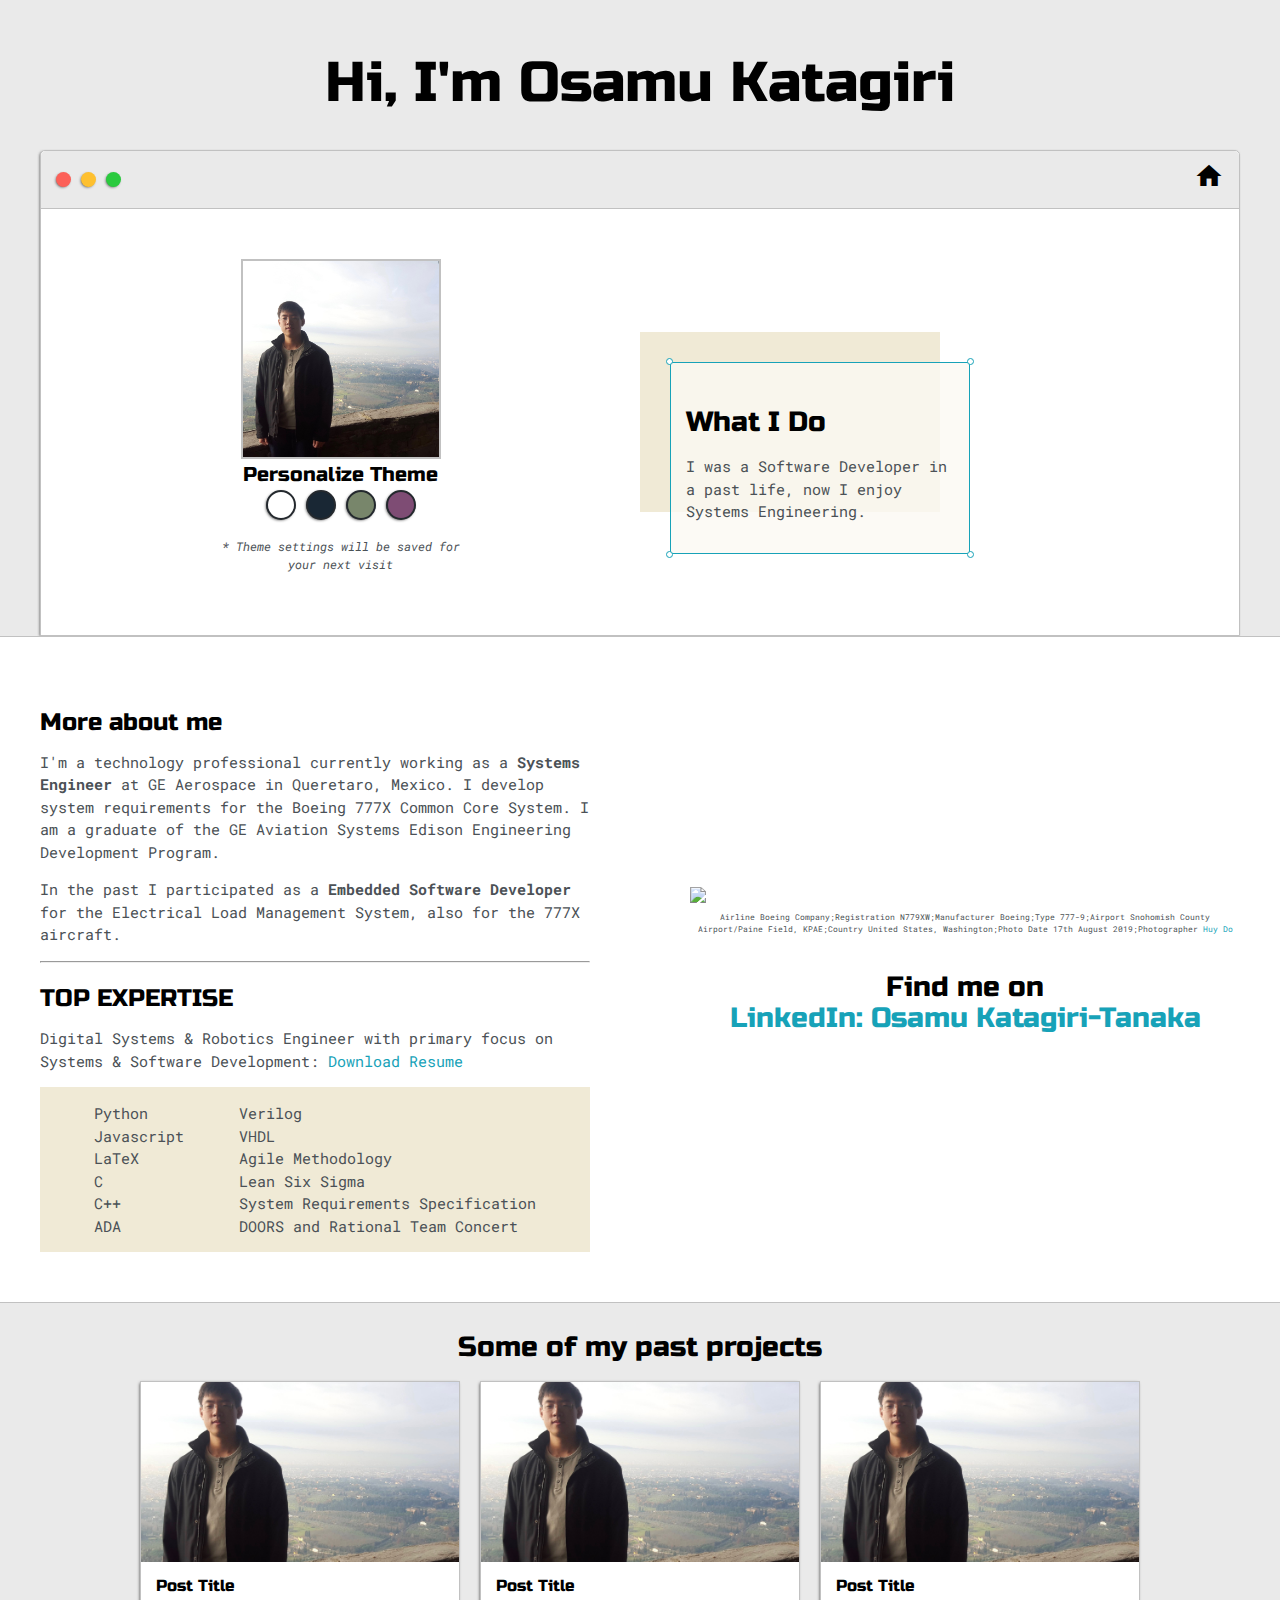
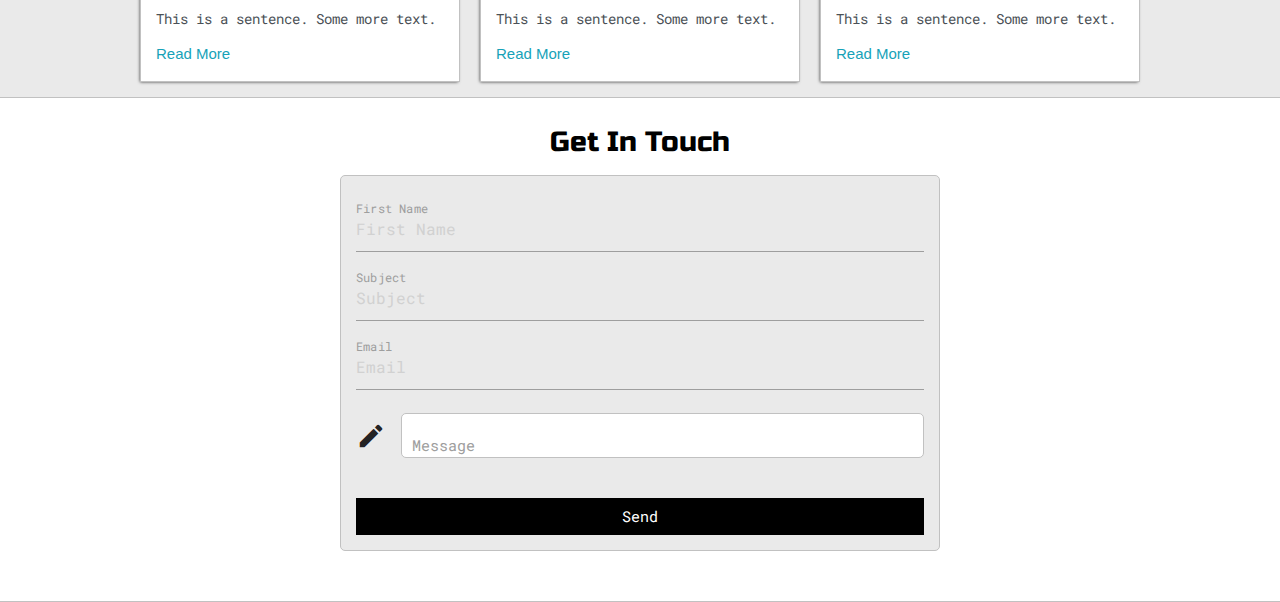
==== commit cffe8c93: "save theme across all pages" ====
--- a/index.html
+++ b/index.html
@@ -37,8 +37,12 @@
           </div>
 
           <ul id="navigation">
-            <li><a href="#">Contact</a></li>
-          </ul>
+            <li>
+                <a href="#my-projects">
+                    <i class="small material-icons">home</i>
+                </a>
+            </li>
+        </ul>
         </div>
 
         <div class="left-column">
@@ -122,11 +126,22 @@
     </div>
   </section>
 
-  <section class="s1">
+  <section id="my-projects" class="s1">
     <div class="main-container">
       <h3 style="text-align: center; ">Some of my past projects</h3>
 
       <div class="post-wrapper">
+
+        <div>
+          <div class="post">
+            <img class="thumbnail" src="images/meFiesole.jpg">
+            <div class="post-preview">
+              <h6 class="post-title">Post Title</h6>
+              <p class="post-intro">This is a sentence. Some more text.</p>
+              <a href="000_QRcodeGenerator/main.html">Read More</a>
+            </div>
+          </div>
+        </div>
 
         <div>
           <div class="post">
@@ -150,17 +165,6 @@
           </div>
         </div>
 
-        <div>
-          <div class="post">
-            <img class="thumbnail" src="images/meFiesole.jpg">
-            <div class="post-preview">
-              <h6 class="post-title">Post Title</h6>
-              <p class="post-intro">This is a sentence. Some more text.</p>
-              <a href="post.html">Read More</a>
-            </div>
-          </div>
-        </div>
-
       </div>
     </div>
   </section>
@@ -201,7 +205,7 @@
   <script src="https://code.jquery.com/jquery-2.1.1.min.js"></script>
   <script src="js/materialize.js"></script>
   <script src="js/init.js"></script>
-  <script type="text/Javascript" src="js/themeScript.js"></script>
+  <script type="text/Javascript" src="js/indexThemeScript.js"></script>
 
 </body>
 
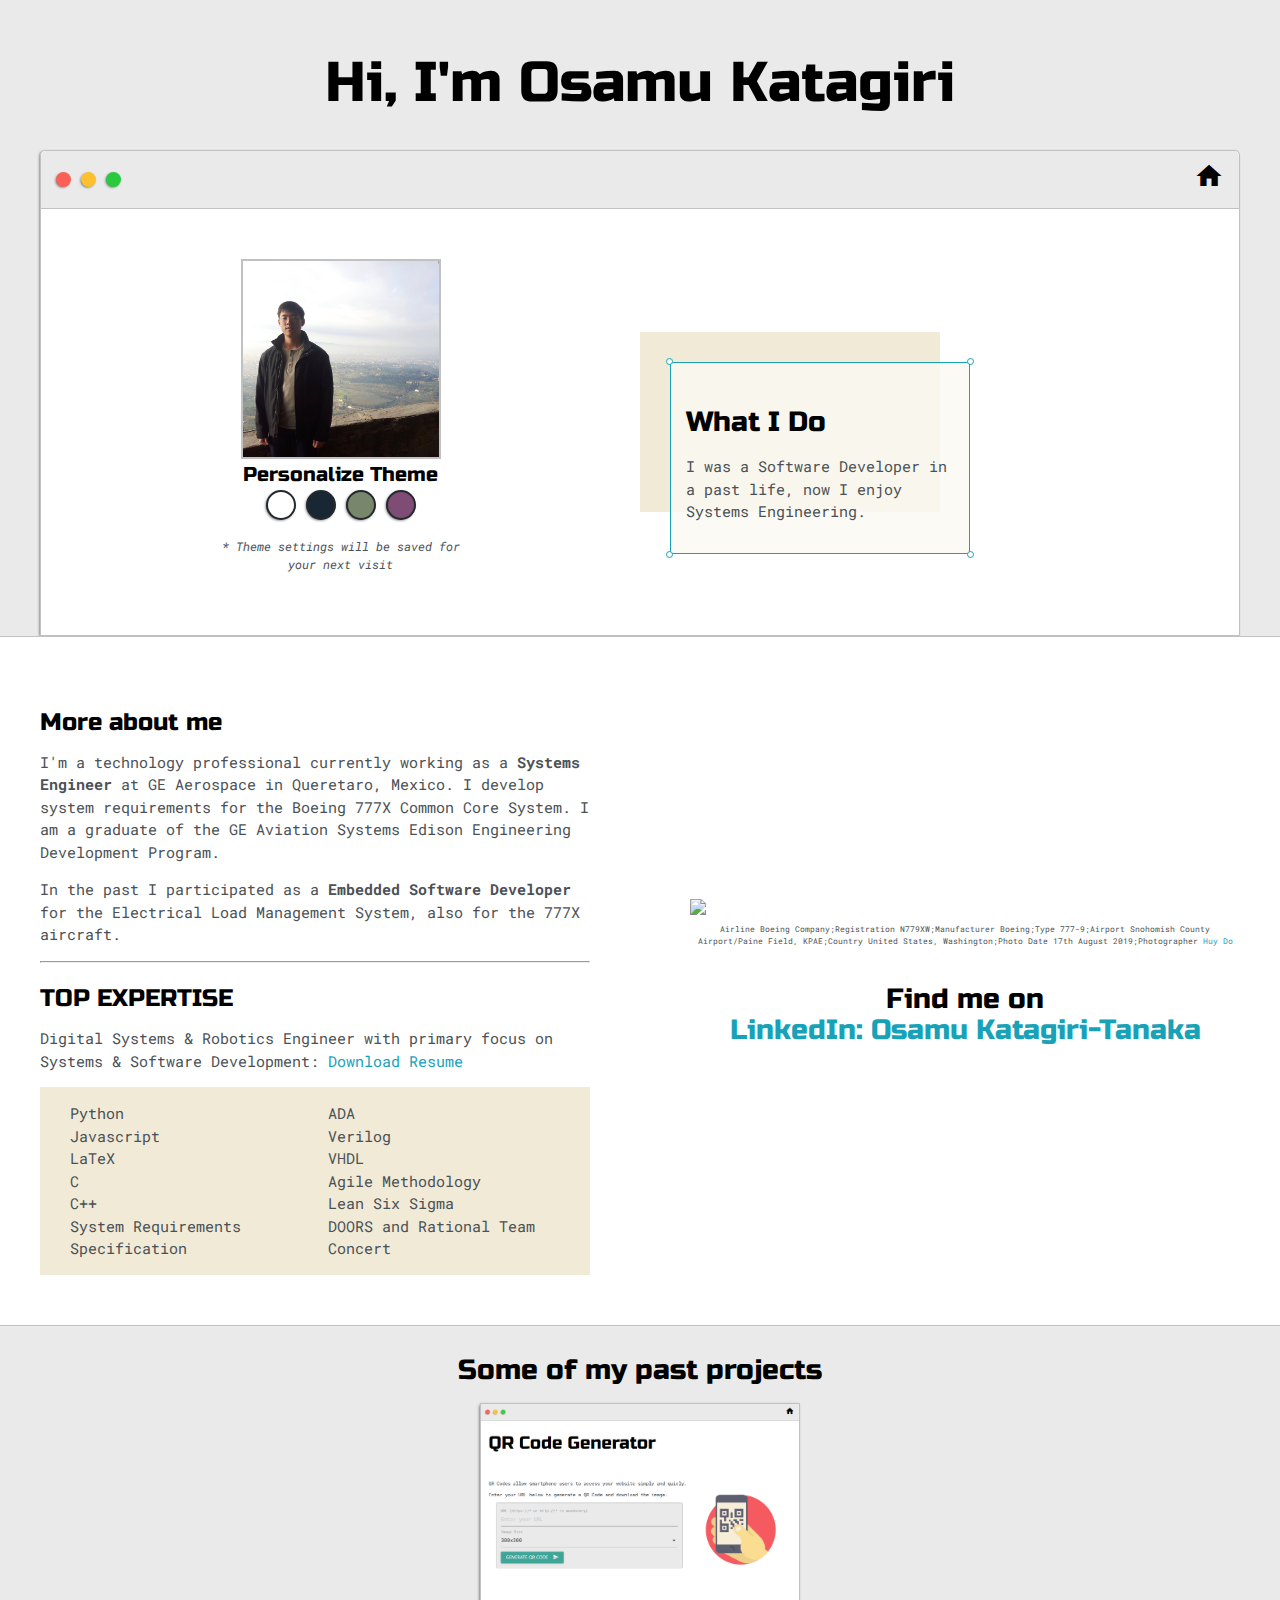
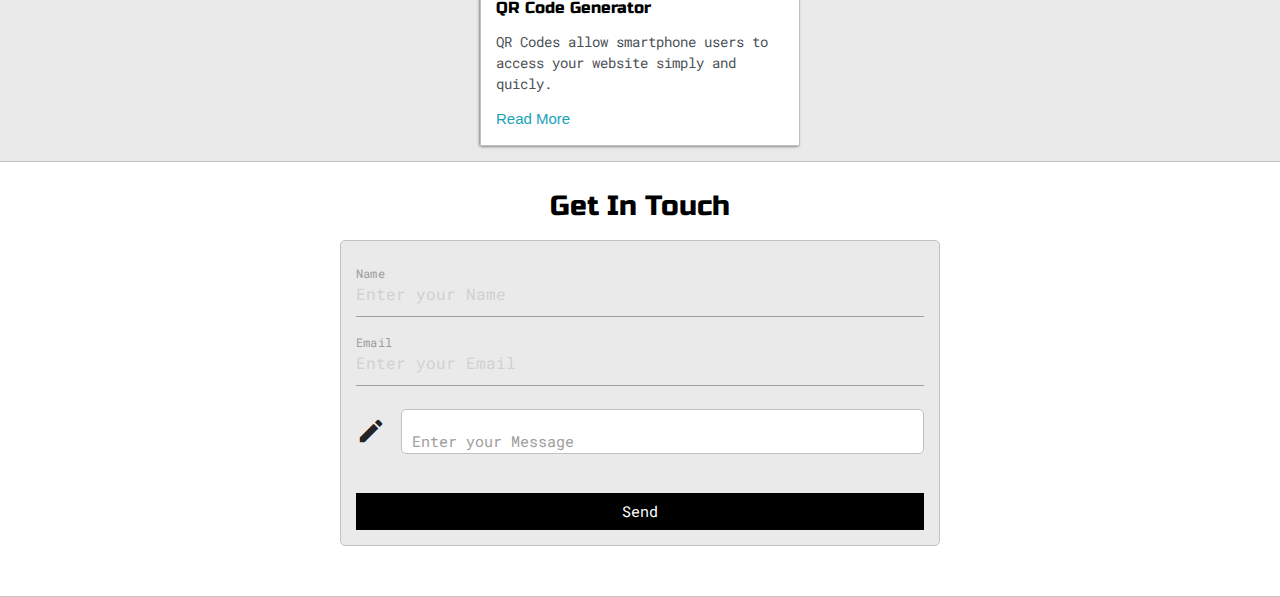
==== commit beaa8d57: "QR code generator and favicon" ====
--- a/index.html
+++ b/index.html
@@ -4,6 +4,8 @@
 <head>
   <meta http-equiv="Content-Type" content="text/html; charset=UTF-8" />
   <meta name="viewport" content="width=device-width, initial-scale=1, maximum-scale=1.0" />
+
+  <link rel="icon" type="image/x-icon" href="images/myLogoSmall.png" sizes="58x85"/>
   <title>Osamu Katagiri</title>
 
   <!-- CSS  -->
@@ -38,11 +40,11 @@
 
           <ul id="navigation">
             <li>
-                <a href="#my-projects">
-                    <i class="small material-icons">home</i>
-                </a>
+              <a href="#my-projects">
+                <i class="small material-icons">home</i>
+              </a>
             </li>
-        </ul>
+          </ul>
         </div>
 
         <div class="left-column">
@@ -100,15 +102,15 @@
               <li>LaTeX</li>
               <li>C</li>
               <li>C++</li>
+              <li>System Requirements Specification</li>
+            </ul>
+
+            <ul>
               <li>ADA</li>
-            </ul>
-
-            <ul>
               <li>Verilog</li>
               <li>VHDL</li>
               <li>Agile Methodology</li>
               <li>Lean Six Sigma</li>
-              <li>System Requirements Specification</li>
               <li>DOORS and Rational Team Concert</li>
             </ul>
           </div>
@@ -134,16 +136,16 @@
 
         <div>
           <div class="post">
-            <img class="thumbnail" src="images/meFiesole.jpg">
+            <img class="thumbnail" src="images/thumbnail_QRcodeGenerator.png">
             <div class="post-preview">
-              <h6 class="post-title">Post Title</h6>
-              <p class="post-intro">This is a sentence. Some more text.</p>
+              <h6 class="post-title">QR Code Generator</h6>
+              <p class="post-intro">QR Codes allow smartphone users to access your website simply and quicly.</p>
               <a href="000_QRcodeGenerator/main.html">Read More</a>
             </div>
           </div>
         </div>
 
-        <div>
+        <!--         <div>
           <div class="post">
             <img class="thumbnail" src="images/meFiesole.jpg">
             <div class="post-preview">
@@ -152,9 +154,9 @@
               <a href="post.html">Read More</a>
             </div>
           </div>
-        </div>
-
-        <div>
+        </div> -->
+
+        <!--         <div>
           <div class="post">
             <img class="thumbnail" src="images/meFiesole.jpg">
             <div class="post-preview">
@@ -163,7 +165,7 @@
               <a href="post.html">Read More</a>
             </div>
           </div>
-        </div>
+        </div> -->
 
       </div>
     </div>
@@ -176,24 +178,19 @@
       <form id="contact-form">
 
         <div class="input-field">
-          <input placeholder="First Name" id="name" class="input-field" type="text" name="name">
-          <label for="name">First Name</label>
+          <input placeholder="Enter your Name" id="name" class="input-field" type="text" name="name">
+          <label for="name">Name</label>
         </div>
 
         <div class="input-field">
-          <input placeholder="Subject" id="subject" class="input-field" type="text" name="subject">
-          <label for="name">Subject</label>
-        </div>
-
-        <div class="input-field">
-          <input placeholder="Email" id="email" class="input-field" type="text" name="email">
-          <label for="name">Email</label>
+          <input placeholder="Enter your Email" id="email" class="input-field" type="text" name="email">
+          <label for="email">Email</label>
         </div>
 
         <div class="input-field col s6">
           <i class="material-icons prefix">mode_edit</i>
           <textarea id="message-box" class="materialize-textarea" name="message"></textarea>
-          <label for="message-box">Message</label>
+          <label for="message-box">Enter your Message</label>
         </div>
 
         <input id="submit-btn" type="submit" value="Send">
--- a/css/default.css
+++ b/css/default.css
@@ -300,7 +300,9 @@
 
 #skills {
     display: flex;
-    justify-content: space-evenly;
+    padding-left: 30px;
+    padding-right: 20px;
+    justify-content: space-between;
     background-color: var(--previewShadow);
 }
 
